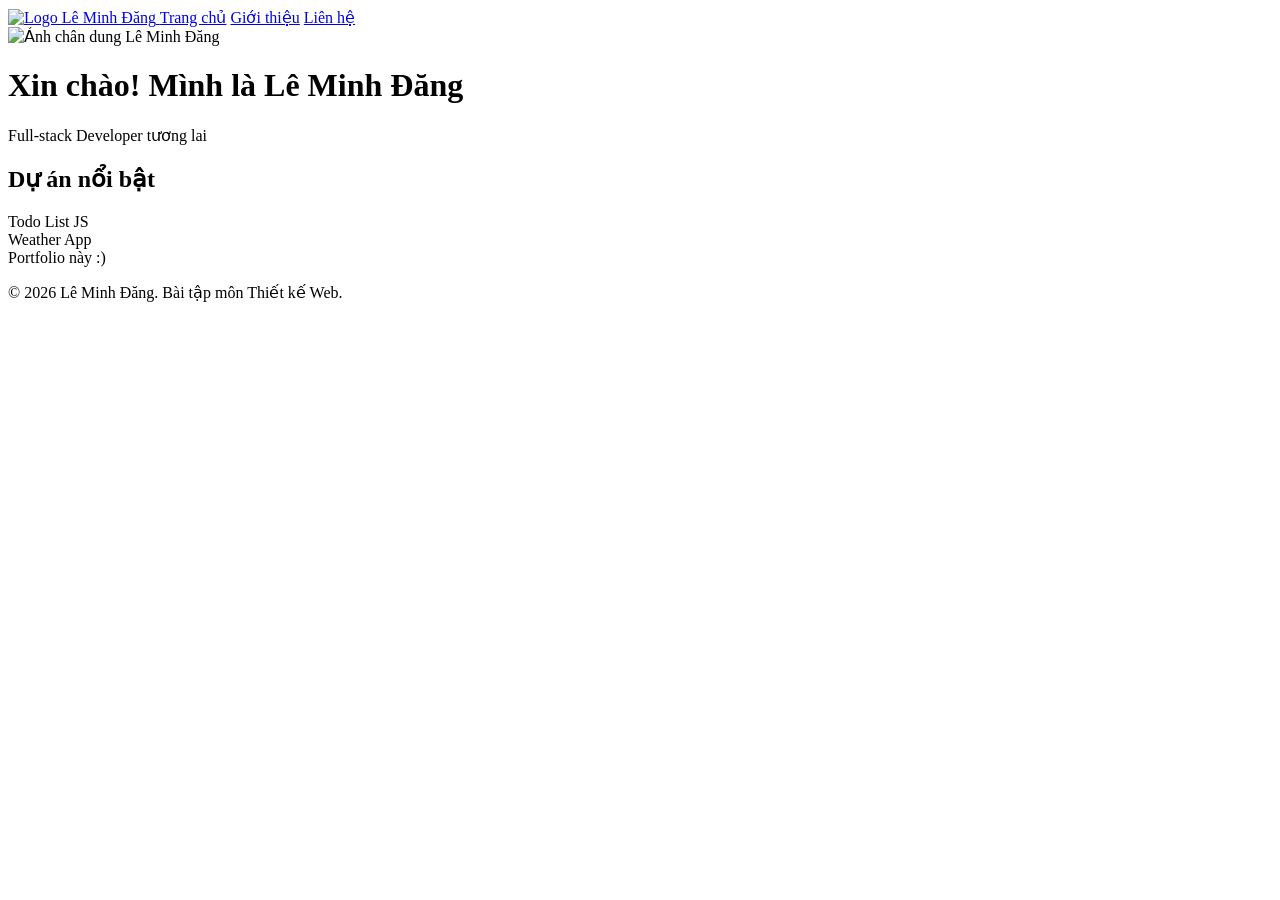
==== index.html @ 50c1c687 "Add files via upload" ====
<!DOCTYPE html>
<html lang="vi">
<head>
    <meta charset="UTF-8">
    <meta name="viewport" content="width=device-width, initial-scale=1.0">
    <title>Lê Minh Đăng - Portfolio</title>
    <link rel="icon" href="images/logo.svg" type="image/svg+xml">
    <link rel="stylesheet" href="css/style.css">
</head>
<body class="home">
    <nav>
        <a href="index.html" class="brand">
            <img src="images/logo.svg" alt="Logo Lê Minh Đăng" class="logo">
        </a>
        <a href="index.html">Trang chủ</a>
        <a href="about.html">Giới thiệu</a>
        <a href="contact.html">Liên hệ</a>
    </nav>

    <header>
        <img src="images/avatar.jpg" alt="Ảnh chân dung Lê Minh Đăng" class="avatar">
        <h1>Xin chào! Mình là Lê Minh Đăng</h1>
        <p>Full-stack Developer tương lai</p>
    </header>

    <section>
        <h2>Dự án nổi bật</h2>
        <div class="project">Todo List JS</div>
        <div class="project">Weather App</div>
        <div class="project">Portfolio này :)</div>
    </section>

    <footer>
        <p>&copy; 2026 Lê Minh Đăng. Bài tập môn Thiết kế Web.</p>
    </footer>

    <script src="js/script.js"></script>
</body>
</html>
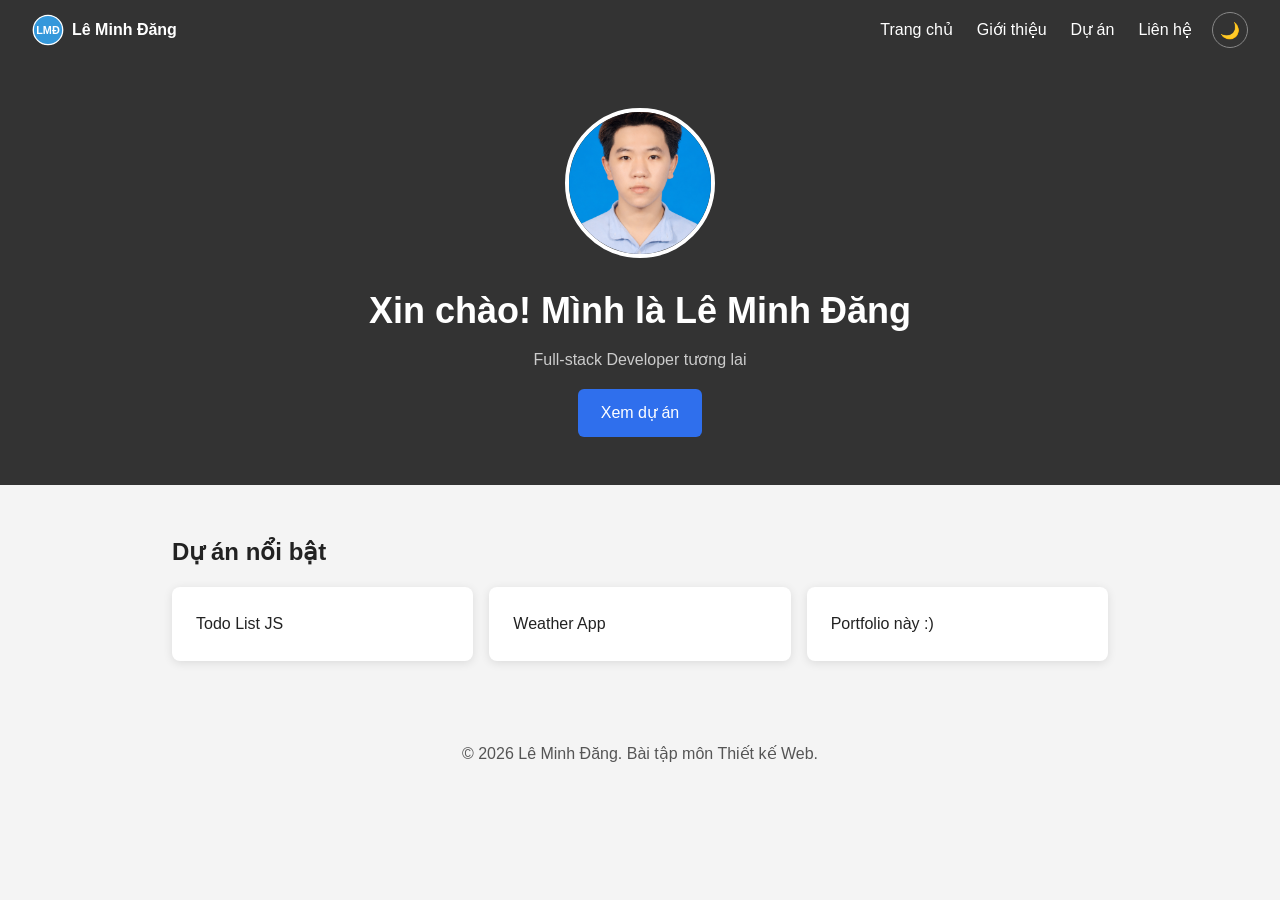
==== commit 5bf4d94a: "Add files via upload" ====
--- a/index.html
+++ b/index.html
@@ -1,39 +1,41 @@
 <!DOCTYPE html>
 <html lang="vi">
 <head>
-    <meta charset="UTF-8">
-    <meta name="viewport" content="width=device-width, initial-scale=1.0">
-    <title>Lê Minh Đăng - Portfolio</title>
-    <link rel="icon" href="images/logo.svg" type="image/svg+xml">
-    <link rel="stylesheet" href="css/style.css">
+<meta charset="UTF-8">
+<meta name="viewport" content="width=device-width, initial-scale=1.0">
+<title>Trang chủ - Lê Minh Đăng</title>
+<meta name="description" content="Portfolio của Lê Minh Đăng - sinh viên thiết kế web">
+<link rel="stylesheet" href="style.css">
+<script>try{var t=localStorage.getItem('theme');if(t)document.documentElement.dataset.theme=t;else if(matchMedia('(prefers-color-scheme: dark)').matches)document.documentElement.dataset.theme='dark'}catch(e){}</script>
 </head>
-<body class="home">
-    <nav>
-        <a href="index.html" class="brand">
-            <img src="images/logo.svg" alt="Logo Lê Minh Đăng" class="logo">
-        </a>
-        <a href="index.html">Trang chủ</a>
-        <a href="about.html">Giới thiệu</a>
-        <a href="contact.html">Liên hệ</a>
-    </nav>
-
-    <header>
-        <img src="images/avatar.jpg" alt="Ảnh chân dung Lê Minh Đăng" class="avatar">
-        <h1>Xin chào! Mình là Lê Minh Đăng</h1>
-        <p>Full-stack Developer tương lai</p>
-    </header>
-
-    <section>
-        <h2>Dự án nổi bật</h2>
-        <div class="project">Todo List JS</div>
-        <div class="project">Weather App</div>
-        <div class="project">Portfolio này :)</div>
-    </section>
-
-    <footer>
-        <p>&copy; 2026 Lê Minh Đăng. Bài tập môn Thiết kế Web.</p>
-    </footer>
-
-    <script src="js/script.js"></script>
+<body>
+<nav>
+  <a href="index.html" class="brand"><img src="logo.svg" alt="Logo Lê Minh Đăng"><span>Lê Minh Đăng</span></a>
+  <div class="links">
+    <a href="index.html">Trang chủ</a>
+    <a href="about.html">Giới thiệu</a>
+    <a href="projects.html">Dự án</a>
+    <a href="contact.html">Liên hệ</a>
+    <button id="theme-toggle" type="button" aria-label="Đổi giao diện sáng/tối">🌙</button>
+  </div>
+</nav>
+<header class="hero">
+  <img src="avatar.jpg" alt="Ảnh chân dung Lê Minh Đăng" class="avatar">
+  <h1>Xin chào! Mình là Lê Minh Đăng</h1>
+  <p>Full-stack Developer tương lai</p>
+  <a class="btn" href="projects.html">Xem dự án</a>
+</header>
+<main>
+  <section class="reveal">
+    <h2>Dự án nổi bật</h2>
+    <div class="grid">
+      <div class="card">Todo List JS</div>
+      <div class="card">Weather App</div>
+      <div class="card">Portfolio này :)</div>
+    </div>
+  </section>
+</main>
+<footer>© 2026 Lê Minh Đăng. Bài tập môn Thiết kế Web.</footer>
+<script src="script.js"></script>
 </body>
 </html>
--- a/style.css
+++ b/style.css
@@ -0,0 +1,31 @@
+:root{--bg:#f4f4f4;--surface:#fff;--text:#222;--muted:#555;--nav:#333;--accent:#2f6fed;--shadow:0 2px 10px rgba(0,0,0,.1)}
+:root[data-theme="dark"]{--bg:#121417;--surface:#1c2025;--text:#e8eaed;--muted:#aab0b8;--nav:#0b0c0e;--accent:#6ea0ff;--shadow:0 2px 10px rgba(0,0,0,.5)}
+*{margin:0;padding:0;box-sizing:border-box}
+body{font-family:'Segoe UI',sans-serif;line-height:1.6;background:var(--bg);color:var(--text);transition:background .3s,color .3s}
+nav{background:var(--nav);padding:.75rem 1rem;display:flex;flex-direction:column;align-items:center;gap:.5rem}
+.brand{display:flex;align-items:center;gap:.5rem;color:#fff;text-decoration:none;font-weight:600}
+.brand img{width:32px;height:32px}
+.links{display:flex;flex-wrap:wrap;justify-content:center;align-items:center;gap:.25rem 1rem}
+.links a{color:#fff;text-decoration:none;padding:.25rem .25rem}
+.links a:hover{text-decoration:underline}
+#theme-toggle{background:none;border:1px solid #888;border-radius:50%;width:36px;height:36px;cursor:pointer;font-size:1rem}
+.hero{text-align:center;padding:3rem 1rem;background:var(--nav);color:#fff}
+.hero h1{font-size:1.75rem}
+.hero p{margin-top:.5rem;color:#ccc}
+.avatar{width:150px;height:150px;border-radius:50%;object-fit:cover;border:4px solid #fff;margin-bottom:1rem}
+main{max-width:1000px;margin:0 auto}
+section{padding:2rem 1rem}
+section h2{margin-bottom:1rem}
+.grid{display:grid;grid-template-columns:1fr;gap:1rem}
+.card{background:var(--surface);padding:1.5rem;border-radius:8px;box-shadow:var(--shadow)}
+.card p{color:var(--muted)}
+.btn{display:inline-block;margin-top:1rem;background:var(--accent);color:#fff;border:0;padding:.7rem 1.4rem;border-radius:6px;font-size:1rem;text-decoration:none;cursor:pointer}
+form{display:flex;flex-direction:column;gap:.5rem;max-width:520px}
+input,textarea{padding:.7rem;border:1px solid #888;border-radius:6px;font:inherit;background:var(--surface);color:var(--text)}
+a:focus-visible,button:focus-visible,input:focus-visible,textarea:focus-visible{outline:3px solid var(--accent);outline-offset:2px}
+footer{text-align:center;padding:2rem 1rem;color:var(--muted)}
+.reveal{opacity:0;transform:translateY(24px);transition:opacity .6s,transform .6s}
+.reveal.visible{opacity:1;transform:none}
+@media(min-width:600px){nav{flex-direction:row;justify-content:space-between;padding:.75rem 2rem}.grid{grid-template-columns:repeat(2,1fr)}.hero h1{font-size:2.25rem}}
+@media(min-width:900px){.projects,.grid{grid-template-columns:repeat(3,1fr)}section{padding:3rem 2rem}}
+@media(prefers-reduced-motion:reduce){.reveal{opacity:1;transform:none;transition:none}}
